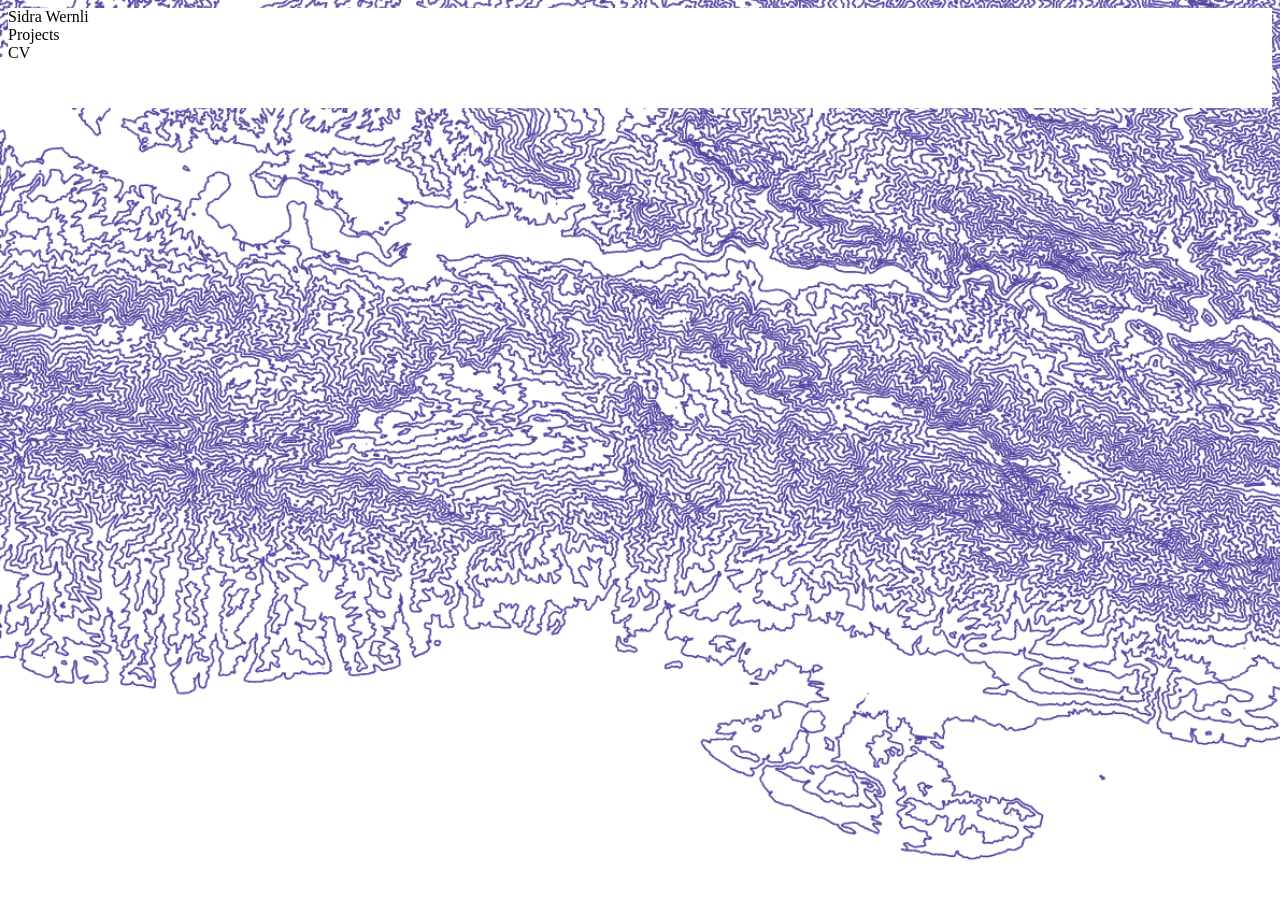
==== index.html @ bfdbd899 "Add files via upload" ====
<!DOCTYPE html>
<html lang="en">
    <head>
        <meta charset="UTF-8" />
        <title>Sidra Wernli</title>
        <link rel="icon" type="image/x-icon" href="/assets/star.png">
        <link rel="stylesheet" href="styles.css" />
        <script src="script.js"></script>
    </head>
    <body>
        <div class='banner'>
            <div class='menu'>Sidra Wernli</div>
            <div class="menu">Projects</div>
            <div class="menu">CV</div>
        </div>
    </body>
</html>
---- styles.css ----
body {
  background-image: url('assets/contour_lines.png');
  background-repeat: no-repeat;
  background-attachment: fixed;
  background-size: cover;
}

.banner {
    background-color: white;
    width: 100%;
    height: 100px;
}
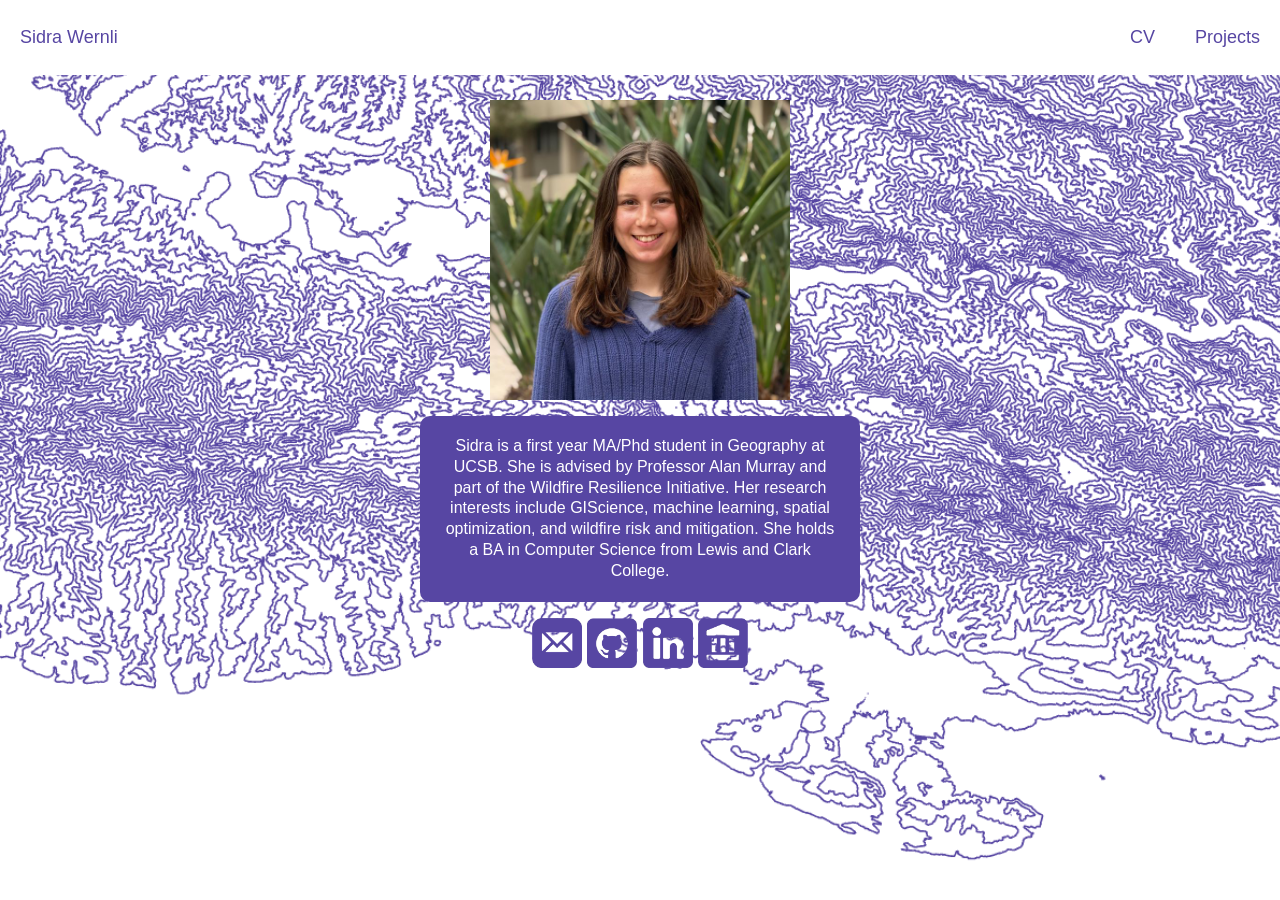
==== commit 5168e119: "update index and styles" ====
--- a/index.html
+++ b/index.html
@@ -8,10 +8,23 @@
         <script src="script.js"></script>
     </head>
     <body>
-        <div class='banner'>
-            <div class='menu'>Sidra Wernli</div>
-            <div class="menu">Projects</div>
-            <div class="menu">CV</div>
+        <ul class='banner'>
+            <li class='menu' style="float:left"><a href="index.html">Sidra Wernli</a></li>
+            <li class="menu"><a href="projects.html">Projects</a></li>
+            <li class="menu"><a href="cv.html">CV</a></li>
+        </ul>
+        <div class="content">
+        <img id="headshot" src="assets/Sidra_headshot.jpeg">
+        <p class="bio">Sidra is a first year MA/Phd student in Geography at UCSB.
+            She is advised by Professor Alan Murray and part of the Wildfire Resilience Initiative. Her research interests include GIScience, 
+            machine learning, spatial optimization, and wildfire risk and mitigation. She holds
+            a BA in Computer Science from Lewis and Clark College.</p>
+        <div class="links">
+            <a href="mailto:swernli@ucsb.edu"><img id="email" src="assets/email.png"></a>
+            <a href="https://github.com/sjwernli"><img id="github" src="assets/github.png"></a>
+            <a href="https://www.linkedin.com/in/sidra-w-5ba373216/"><img id="linkedin"src="assets/linkedin.png"></a>
+            <a href="https://www.geog.ucsb.edu/people/students/sidra-wernli"><img id="school" src="assets/school.png"></a>
+            </div>
         </div>
     </body>
 </html>
--- a/styles.css
+++ b/styles.css
@@ -5,10 +5,88 @@
   background-repeat: no-repeat;
   background-attachment: fixed;
   background-size: cover;
+  font-family: Arial, Helvetica, sans-serif;
+ font-size: 18px;
 }
 
 .banner {
+    list-style-type: none;
+    margin: 0;
+    padding: 0;
     background-color: white;
     width: 100%;
-    height: 100px;
+    height: 75px;
+    position: fixed; 
+    top: 0; 
+    left: 0; 
+    right: 0;
 }
+
+.menu {
+    float: right;
+     height: 100%;
+}
+
+.menu a {
+  color: #5746A3;
+  text-align: center;
+  text-decoration: none;
+  height: 100%;
+  padding-left:20px;
+  padding-right: 20px;
+  display: flex;
+  justify-content: center;
+  align-items: center;   
+}
+
+.menu a:hover {
+  background-color: hsla(251, 40%, 46%, 0.5);
+}
+
+#headshot{
+    width:300px;
+      display: block;
+  margin-left: auto;
+  margin-right: auto;
+}
+
+.content {
+  margin: auto;
+  width: 75%;
+  margin-top: 100px;
+    text-align: center
+}
+
+.bio {
+    background-color: #5746A3;
+    color: white;
+    font-size: 16px;
+    padding: 20px;
+    width: 400px;
+  display: block;
+  margin-left: auto;
+  margin-right: auto;
+    line-height: 1.3;
+    border-radius: 10px
+    
+}
+
+.links a img {
+    width: 50px;
+}
+
+#school:hover{
+    content: url(assets/school2.png)
+}
+
+#email:hover{
+    content: url(assets/email2.png)
+}
+
+#github:hover{
+    content:url(assets/github2.png)
+}
+
+#linkedin:hover{
+    content:url(assets/linkedin2.png)
+}
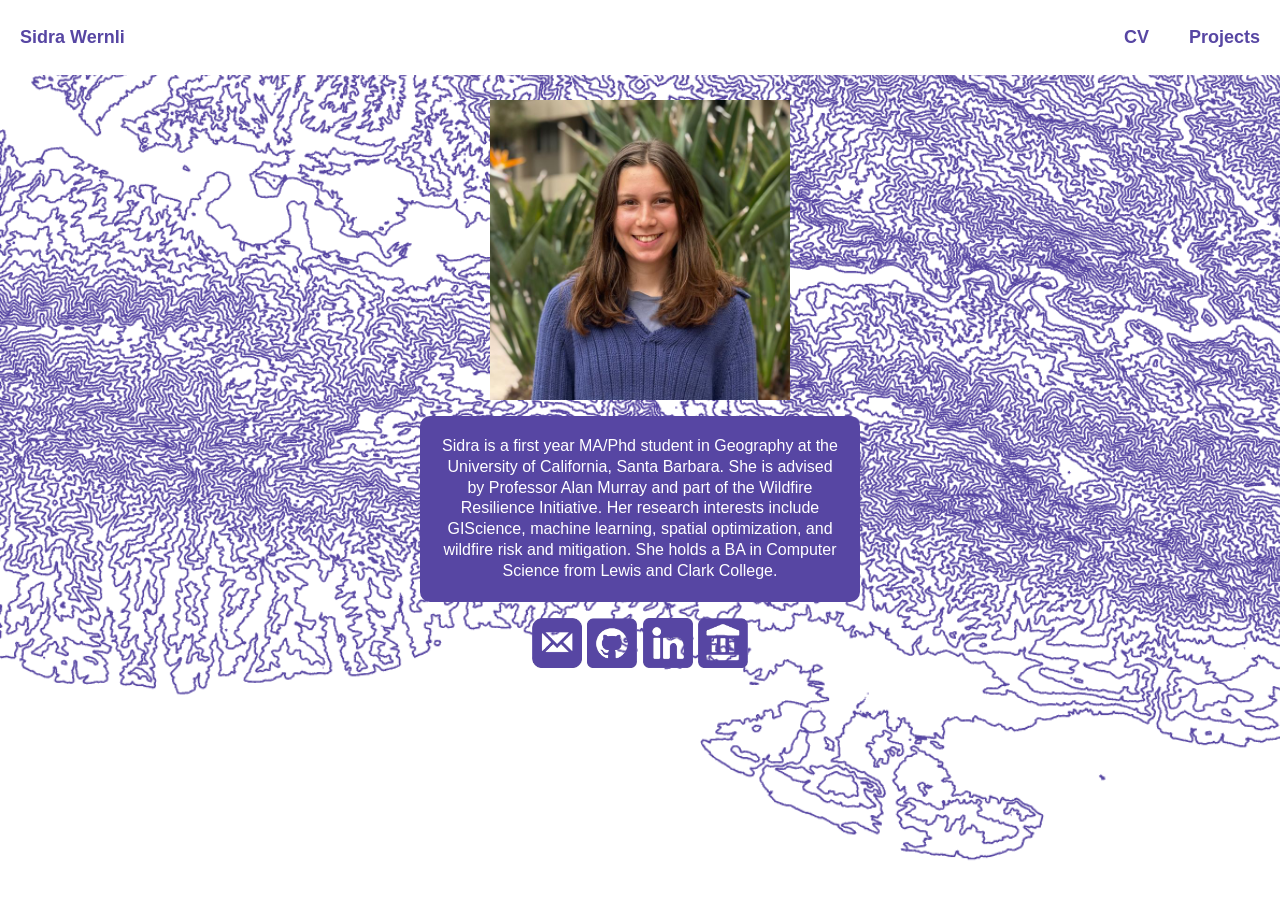
==== commit a57dd033: "update links" ====
--- a/index.html
+++ b/index.html
@@ -3,7 +3,7 @@
     <head>
         <meta charset="UTF-8" />
         <title>Sidra Wernli</title>
-        <link rel="icon" type="image/x-icon" href="/assets/star.png">
+        <link rel="shortcut icon" type="image/x-icon" href="star.png?">
         <link rel="stylesheet" href="styles.css" />
         <script src="script.js"></script>
     </head>
@@ -15,15 +15,15 @@
         </ul>
         <div class="content">
         <img id="headshot" src="assets/Sidra_headshot.jpeg">
-        <p class="bio">Sidra is a first year MA/Phd student in Geography at UCSB.
+        <p class="bio">Sidra is a first year MA/Phd student in Geography at the University of California, Santa Barbara.
             She is advised by Professor Alan Murray and part of the Wildfire Resilience Initiative. Her research interests include GIScience, 
             machine learning, spatial optimization, and wildfire risk and mitigation. She holds
             a BA in Computer Science from Lewis and Clark College.</p>
         <div class="links">
-            <a href="mailto:swernli@ucsb.edu"><img id="email" src="assets/email.png"></a>
-            <a href="https://github.com/sjwernli"><img id="github" src="assets/github.png"></a>
-            <a href="https://www.linkedin.com/in/sidra-w-5ba373216/"><img id="linkedin"src="assets/linkedin.png"></a>
-            <a href="https://www.geog.ucsb.edu/people/students/sidra-wernli"><img id="school" src="assets/school.png"></a>
+            <a href="mailto:swernli@ucsb.edu" title="Email"><img id="email" src="assets/email.png"></a>
+            <a href="https://github.com/sjwernli" title="github" target="_blank" rel="noopener noreferrer"><img id="github" src="assets/github.png"></a>
+            <a href="https://www.linkedin.com/in/sidra-w-5ba373216/" title="LinkedIn" target="_blank" rel="noopener noreferrer"><img id="linkedin" src="assets/linkedin.png"></a>
+            <a href="https://www.geog.ucsb.edu/people/students/sidra-wernli" title="UCSB Geography" target="_blank" rel="noopener noreferrer"><img id="school" src="assets/school.png"></a>
             </div>
         </div>
     </body>
--- a/styles.css
+++ b/styles.css
@@ -20,6 +20,7 @@
     top: 0; 
     left: 0; 
     right: 0;
+    font-weight: bold;
 }
 
 .menu {
